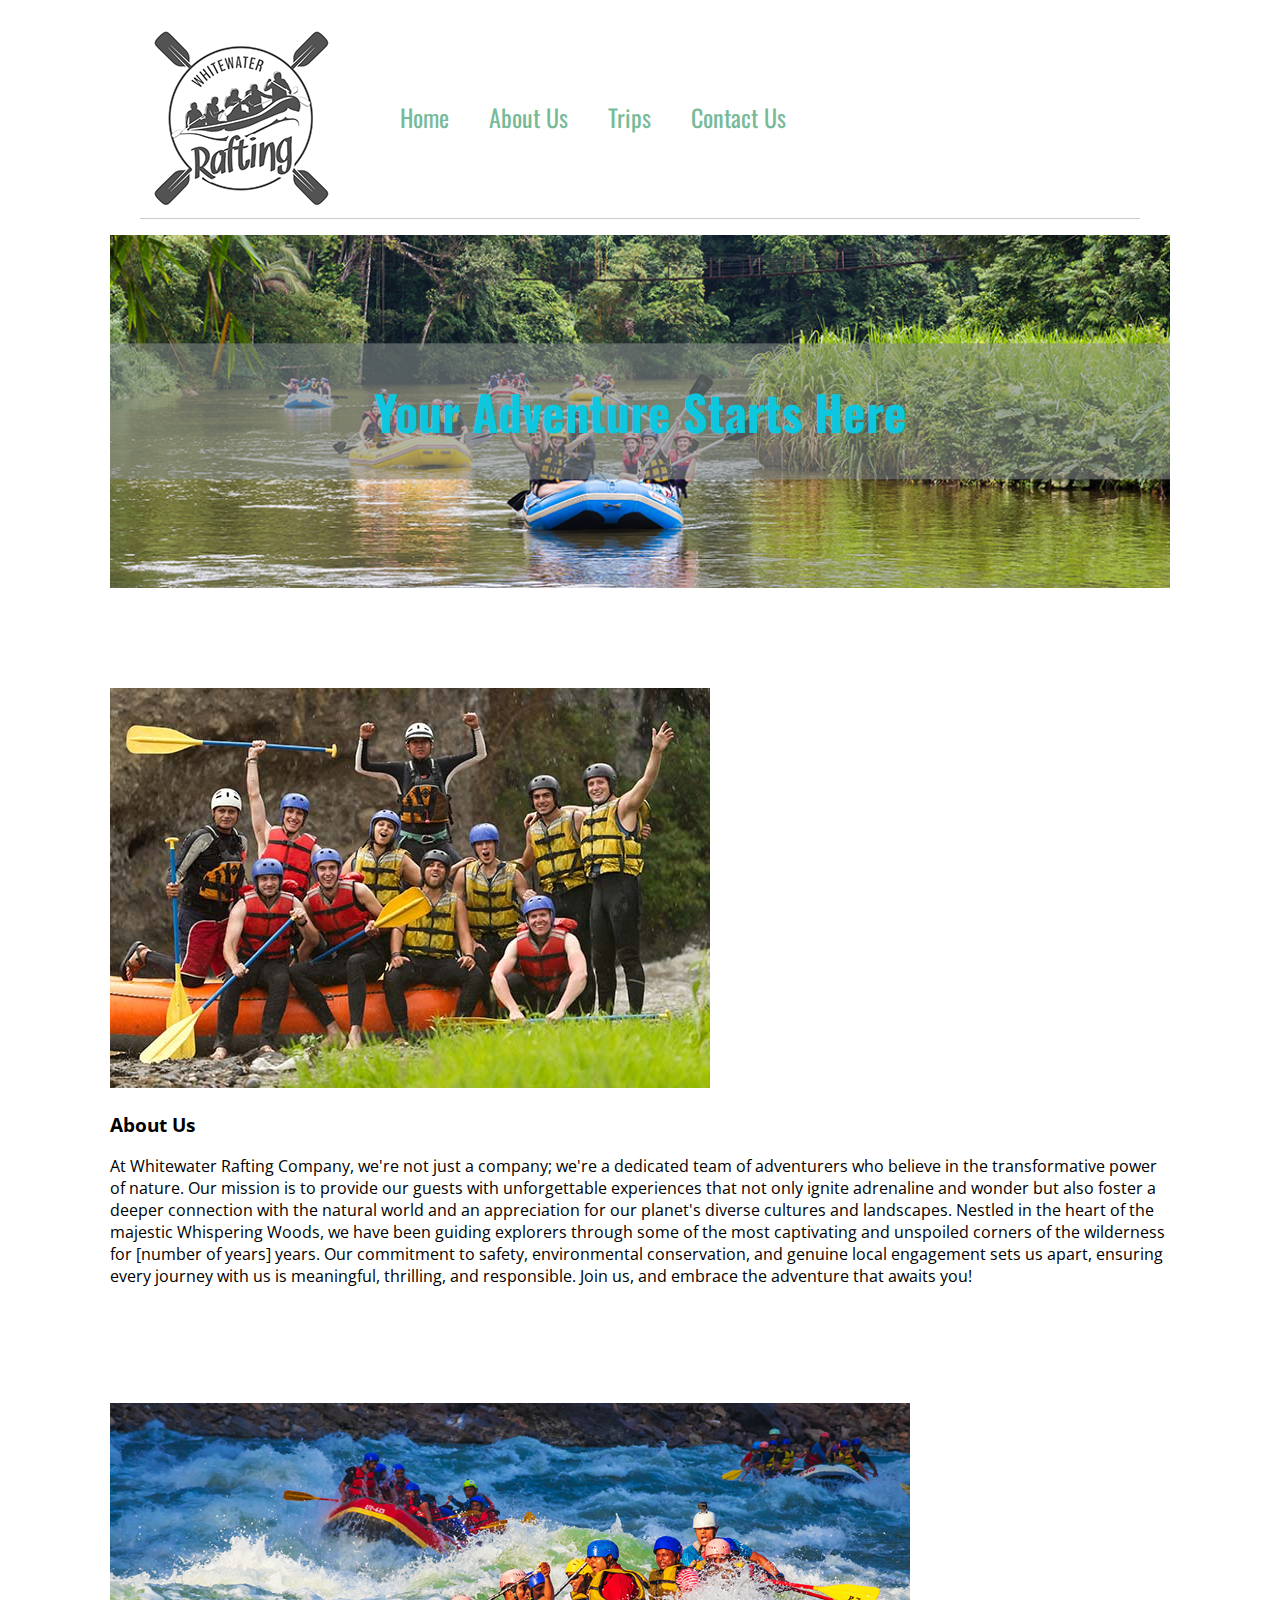
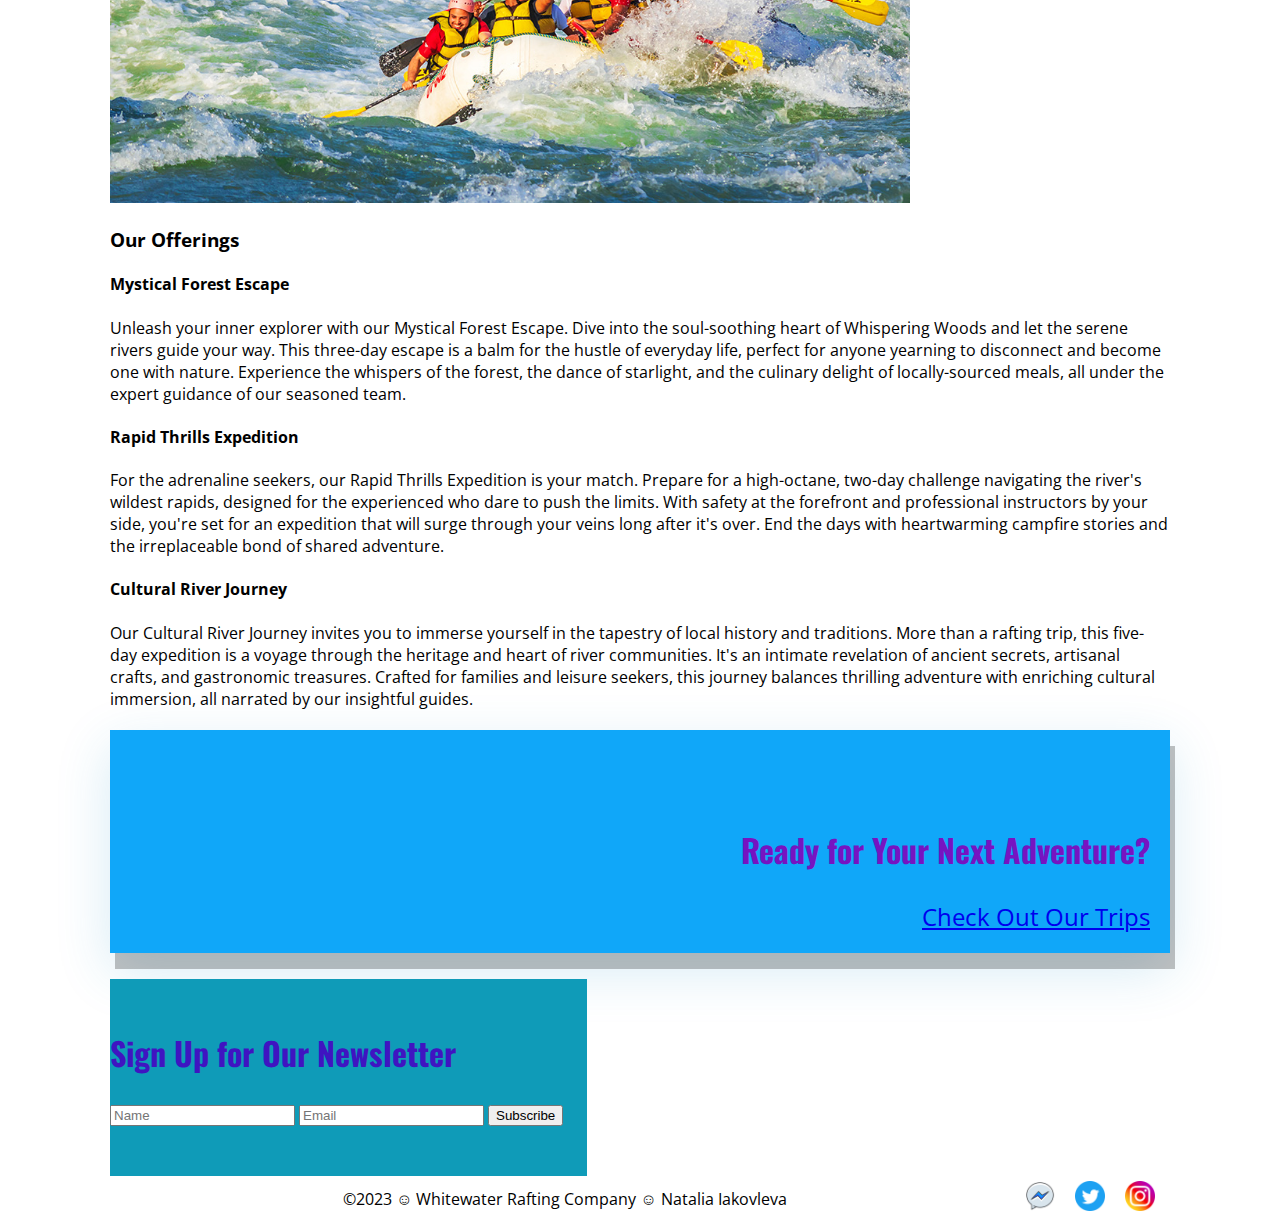
==== wwr/index.html @ 598ad454 "Commit All Changes" ====
<!DOCTYPE html>
<html lang="en-US">
<head>
    <meta charset="UTF-8">
    <meta name="viewport" content="width=device-width, initial-scale=1">
    <title>Whitewater Rafting Company | Contact Us</title>
    <meta name="description" content="The contact page gives information on how to reach our company">
    <meta name="author" content="Natalia Iakovleva">
    <link rel="stylesheet" href="styles/rafting.css">
</head>
<body id="background">
    <header>
        <img src="images/logo.png" alt="Whitewater Rafting Logo" class="logo">
        <nav>
            <ul class="navigation">
                <li><a href="index.html">Home</a></li>
                <li><a href="about.html">About Us</a></li>
                <li><a href="trips.html">Trips</a></li>
                <li><a href="contact.html">Contact Us</a></li>
            </ul>
        </nav>
    </header>

    <main>

        <!-- Большое изображение на всю ширину -->
        <section class="full-width-image">
            <div class="image-text">
                <h1>Your Adventure Starts Here</h1> <!-- Заголовок -->
            </div>
            <img src="images/rafting-adventure.jpg" alt="Rafting Adventure"/>
        </section>        
        <section id="grid-layout">
            <div class="grid-item">
                <img src="images/about_us.jpg" alt="About Us">
                <h3>About Us</h3>
                <p>At Whitewater Rafting Company, we're not just a company; we're a dedicated team of adventurers who believe in the transformative power of nature. Our mission is to provide our guests with unforgettable experiences that not only ignite adrenaline and wonder but also foster a deeper connection with the natural world and an appreciation for our planet's diverse cultures and landscapes.

                    Nestled in the heart of the majestic Whispering Woods, we have been guiding explorers through some of the most captivating and unspoiled corners of the wilderness for [number of years] years. Our commitment to safety, environmental conservation, and genuine local engagement sets us apart, ensuring every journey with us is meaningful, thrilling, and responsible.
                    
                    Join us, and embrace the adventure that awaits you!</p>
            </div>
            <div class="grid-item">
                <img src="images/offerings.jpg" alt="Our Offerings" height="400" width="800">
                <h3>Our Offerings</h3>
                <h4>Mystical Forest Escape</h4>
                <p>Unleash your inner explorer with our Mystical Forest Escape. Dive into the soul-soothing heart of Whispering Woods and let the serene rivers guide your way. This three-day escape is a balm for the hustle of everyday life, perfect for anyone yearning to disconnect and become one with nature. Experience the whispers of the forest, the dance of starlight, and the culinary delight of locally-sourced meals, all under the expert guidance of our seasoned team.</p>
                <h4>Rapid Thrills Expedition</h4>
                <p>For the adrenaline seekers, our Rapid Thrills Expedition is your match. Prepare for a high-octane, two-day challenge navigating the river's wildest rapids, designed for the experienced who dare to push the limits. With safety at the forefront and professional instructors by your side, you're set for an expedition that will surge through your veins long after it's over. End the days with heartwarming campfire stories and the irreplaceable bond of shared adventure.</p>
                <h4>Cultural River Journey</h4>
                <p>Our Cultural River Journey invites you to immerse yourself in the tapestry of local history and traditions. More than a rafting trip, this five-day expedition is a voyage through the heritage and heart of river communities. It's an intimate revelation of ancient secrets, artisanal crafts, and gastronomic treasures. Crafted for families and leisure seekers, this journey balances thrilling adventure with enriching cultural immersion, all narrated by our insightful guides.</p>
            </div>
            <section id="call-to-action">
                <h2>Ready for Your Next Adventure?</h2>
                <a href="trips.html">Check Out Our Trips</a> <!-- Ссылка на страницу с поездками -->
            </section>
        
        </section>
        <section class="newsletter">
            <h2>Sign Up for Our Newsletter</h2>
            <form>
                <input type="text" placeholder="Name" required>
                <input type="email" placeholder="Email" required>
                <input type="submit" value="Subscribe">
            </form>
        </section>

    
    
    </main>

    <footer class="footer-grid">
        <p class="footer-text">&copy;2023 &#9786; Whitewater Rafting Company &#9786; Natalia Iakovleva</p>
        <nav class="footer-nav">
            <a href="https://facebook.com"><img src="images/facebook.png" alt="Facebook"></a>
            <a href="https://twitter.com"><img src="images/twitter.png" alt="Twitter"></a>
            <a href="https://instagram.com"><img src="images/instagram.png" alt="Instagram"></a>
        </nav>
    </footer>
---- wwr/styles/rafting.css ----
@import url('https://fonts.googleapis.com/css2?family=Oswald:wght@300&display=swap');
@import url('https://fonts.googleapis.com/css2?family=Open+Sans:wght@500&display=swap');

:root {
    --primary-color: #77BA99;
    --secondary-color: #10A7F9;
    --accent1-color: #DD6F38;
    --accent2-color: #8C6340;
   
    --heading-font: 'Oswald', sans-serif;
    --paragraph-font: 'Open Sans', sans-serif;
    
    --nav-link-color: #DD6F38;
    --nav-hover-link-color: #77BA99;
}

body {
    font-family: var(--paragraph-font);
    max-width: 1060px; 
    margin: auto;   
}

h1 {
    font-family: var(--heading-font);
    font-size: 3rem;

}

h2 {
    font-family: var(--heading-font); 
    color: #242221;
    font-size: 2rem;
    text-align: center;
    padding-top: 50px;
}

header {
	margin: 1rem auto;
	display: grid;
	grid-template-columns: auto 1fr;
	align-items: center;
	border-bottom: 1px solid #ccc;
	max-width: 1000px;
    font-family: var(--heading-font)
}

p {
    padding: 0;
}

nav {
    font-size: 1.5rem;
    display: flex;
    float: right;
    position: relative;
    text-align: right;
}
    
nav a {
    display: block;
    color: var(--nav-link-color);
    text-decoration: none;
    padding: 5px;
}

nav a:hover {
    color: var(--nav-hover-link-color);
}

.logo img {
	margin: 0 50% 0 50rem;
	width: 64px;
	height: auto;
}

.navigation {
	display: flex;
	list-style: none;
}

.navigation li {
	flex: 1 1 100%;
    white-space: nowrap;
}

.navigation a {
	display: 
    block;
	color: #77BA99;
	padding: 20px;
}

.navigation a:hover {
	color: #DD6F38;
	font-weight: 800;
}

.hero {
    position: relative;
}
  
.hero > img {
    position: relative;
    display: block;
    width: 100%;
    height: auto;
}

.hero-title {
    position: absolute;
    text-align: center;
    top: 10px;
    left: 0;
    width: 100%;
    background-color: #77ba98d7;
  }

.hero-article {
    position: absolute;
    margin: 30px;
    padding: 20px;
    top: 150px;
    left: 0;
    background-color: #77ba98d7;
}

.hero-article > img {
    display: block;
    width: 30%;
    height: auto;
    float: right;
}

.grid-container {
    display: grid;
    grid-template-columns: 1fr 1fr 1fr;
}

.grid-item {
    width: auto; 
 
}
.grid-item1 {
    order: 2;
    padding-left: 30px;
    padding-right: 30px;
    text-align: center;

}

.grid-item2 {
    order: 1;
    border: none;
    padding-top: 75px;
    padding-right: 2px;
    text-align: justify;
 
}
.grid-item3 {
    order: 3;
    border: none;
    padding-top: 75px;
    padding-left: 2px;
    text-align: justify;
}

.flex-container {
    display: flex;
    flex-direction: column;
    align-items: center;
}

.image-container {
    display: flex;
    flex-direction: row;
    justify-content: center;
    gap: 10px;
    text-align: center;
}
.footer-grid {
    display: flex;
    grid-template-columns: 1fr auto;
    align-items: center;
   justify-content: space-between;
 }
  .footer-text {
    margin: 0;
    padding: 10px;
    text-align: center;
    flex-grow: 1;
  } 
  .footer-nav {
    display: flex;
    gap: 10px; 
    margin-right: 10px;
  }
  .footer-nav a img {
    width: 30px;
    height: auto;
  }
  
#company-info {
    text-align: left;
}

  #contact-form {
   margin-top: 20px;
  }
  
  #message{
    margin-top: 30px;
  }
  button[type="submit"] {
    text-align: left;
    background-color: #1589d0f1;
    color: white;
    padding: 10px 20px;
    border: none;
    border-radius: 4px;
    cursor: pointer;
    margin-top: 20px;
  }
  
  button[type="submit"]:hover {
    background-color: #18e930;
  }
  
  .employee img {
   padding-top: 50px;
   place-items:start;
  }

  #image-container  {
    position: relative;
    width: 100%;
    height: 450px; 
}

 #image-container img {
    width: 100%;
    height: 100%; 
    object-fit: cover; 
}
.overlay-content {
    position: absolute;
    top: 50%;
    left: 50%;
    transform: translate(-50%, -50%);
    color: rgb(31, 102, 209);
    text-align: center;
    background: rgba(181, 215, 229, 0.6);
    width: 100%;
    padding: 10px; 
    box-sizing: border-box;
}  
.booking-button {
    display: inline-block;
    padding: 10px 20px;
    background-color: blue;
    color: white; 
    text-decoration: none;
    border-radius: 5px;
    cursor: pointer; 
    border-radius: 12px;
}

.booking-button:hover {
    background-color: darkblue;
}

.modal {
    display: none;
    position: fixed;
    z-index: 1;
    left: 0;
    top: 0;
    width: 100%;
    height: 100%;
    overflow: auto;
    background-color: rgba(0,0,0,0.4);
}

#modal-toggle:checked ~ .modal {
    display: block;
}

.modal-content {
    position: fixed; 
    background-color: #fefefe;
    margin: auto;
    padding: 20px; 
    border: 1px solid #888;
    width: 30%;
    box-shadow: 0 4px 8px 0 rgba(0,0,0,0.2), 0 6px 20px 0 rgba(0,0,0,0.19);
    animation-name: animatetop;
    animation-duration: 0.4s;
    top: 50%;
    left: 50%;
    transform: translate(-50%, -50%);
}

@keyframes animatetop {
    from {top: -300px; opacity: 0}
    to {top: 0; opacity: 1} 
}



.call-to-action {
  background-color: #f1f0f0;
  padding: 20px;
  text-align: center;
  font-size: x-large;
  font-style: oblique;
  color: #39a7cc;
}

.contact-button {
    background-color: #4c98af; 
    border: none;
    color: rgb(237, 232, 240); 
    padding: 15px 32px; 
    text-align: center; 
    text-decoration: none;
    display: inline-block; 
    font-size: 16px; 
    margin: 4px 2px; 
    cursor: pointer; 
    border-radius: 12px; 
    transition-duration: 0.4s; 
}

.contact-button:hover {
    background-color: rgb(57, 14, 189); 
    color: white; 
    box-shadow: 0 12px 16px 0 rgba(0,0,0,0.24), 0 17px 50px 0 rgba(0,0,0,0.19); 
}


.trip-descriptions {
  display: flex;
  flex-wrap: wrap;
  margin: 10px;
}

.trip-descriptions article {
  flex: 1; 
  margin: 20px;
  text-align: left; 
}

.trip-descriptions .image-container {
    width: auto;
    height: 250px; 
    max-width: 300px; 
    margin: 0 auto;
    padding: 0%;
    display: block;
}
.trip-descriptions article h2, 
.trip-descriptions article p {
  line-height: 1.2; 
  margin-top: 0; 
}

.trip-table {
    width: 50%;
    margin: auto; 
}

.trip-table table {
    width: 100%;
    text-align: center;
    padding: 20px;
    border-collapse: collapse; 
}

.trip-table tr:nth-child(even) {
    background-color: #6bb2dc;
}
.full-width-image {
    position: relative;
    text-align: center;
    color: white; /* Выберите цвет, который будет хорошо виден на вашем изображении */
}

.full-width-image img {
    width: 100%;
    height: auto;
    vertical-align: middle; /* убирает небольшой отступ снизу изображения */
}

.image-text {
    position: absolute;
    top: 50%;
    left: 50%;
    width: 100%;
    background: rgba(131, 138, 135, 0.6);
    transform: translate(-50%, -50%);
    color: rgb(14, 199, 223); /* Измените на любой цвет, который контрастирует с вашим изображением */
    z-index: 1;
}

#call-to-action{
  margin-top: 20px;
  padding: 20px;
  text-align: right;
  font-size: x-large;
  font-style: normal;
  color: #9e5b78;
  background-color: #10A7F9;
  box-shadow:5px 16px 0 rgba(0,0,0,0.24), 0 17px 50px 0 rgba(36, 148, 204, 0.19); 
}
#call-to-action h2{
    text-align: right;
    color: #7614c1
}
 #grid-layout .grid-item{
text-align: left;
padding-top: 100px;
 }
 .newsletter{
    text-align: left;
    padding-bottom: 50px;
    background-color: #0f9bb8;
    width: 45%
}
.newsletter h2{
    text-align: left;
    padding-bottom: ;
    color: #3f14c1;
}
#background{
    background-image: url('images/background.jpg'); 
    /* Optional properties for better appearance */
    background-repeat: no-repeat; /* Prevents the image from repeating */
    background-size: cover; /* Makes sure the image covers the whole area of the element */
    background-position: center center; /* Centers the image */
    background-attachment: fixed; /* Makes the background fixed while scrolling */
}
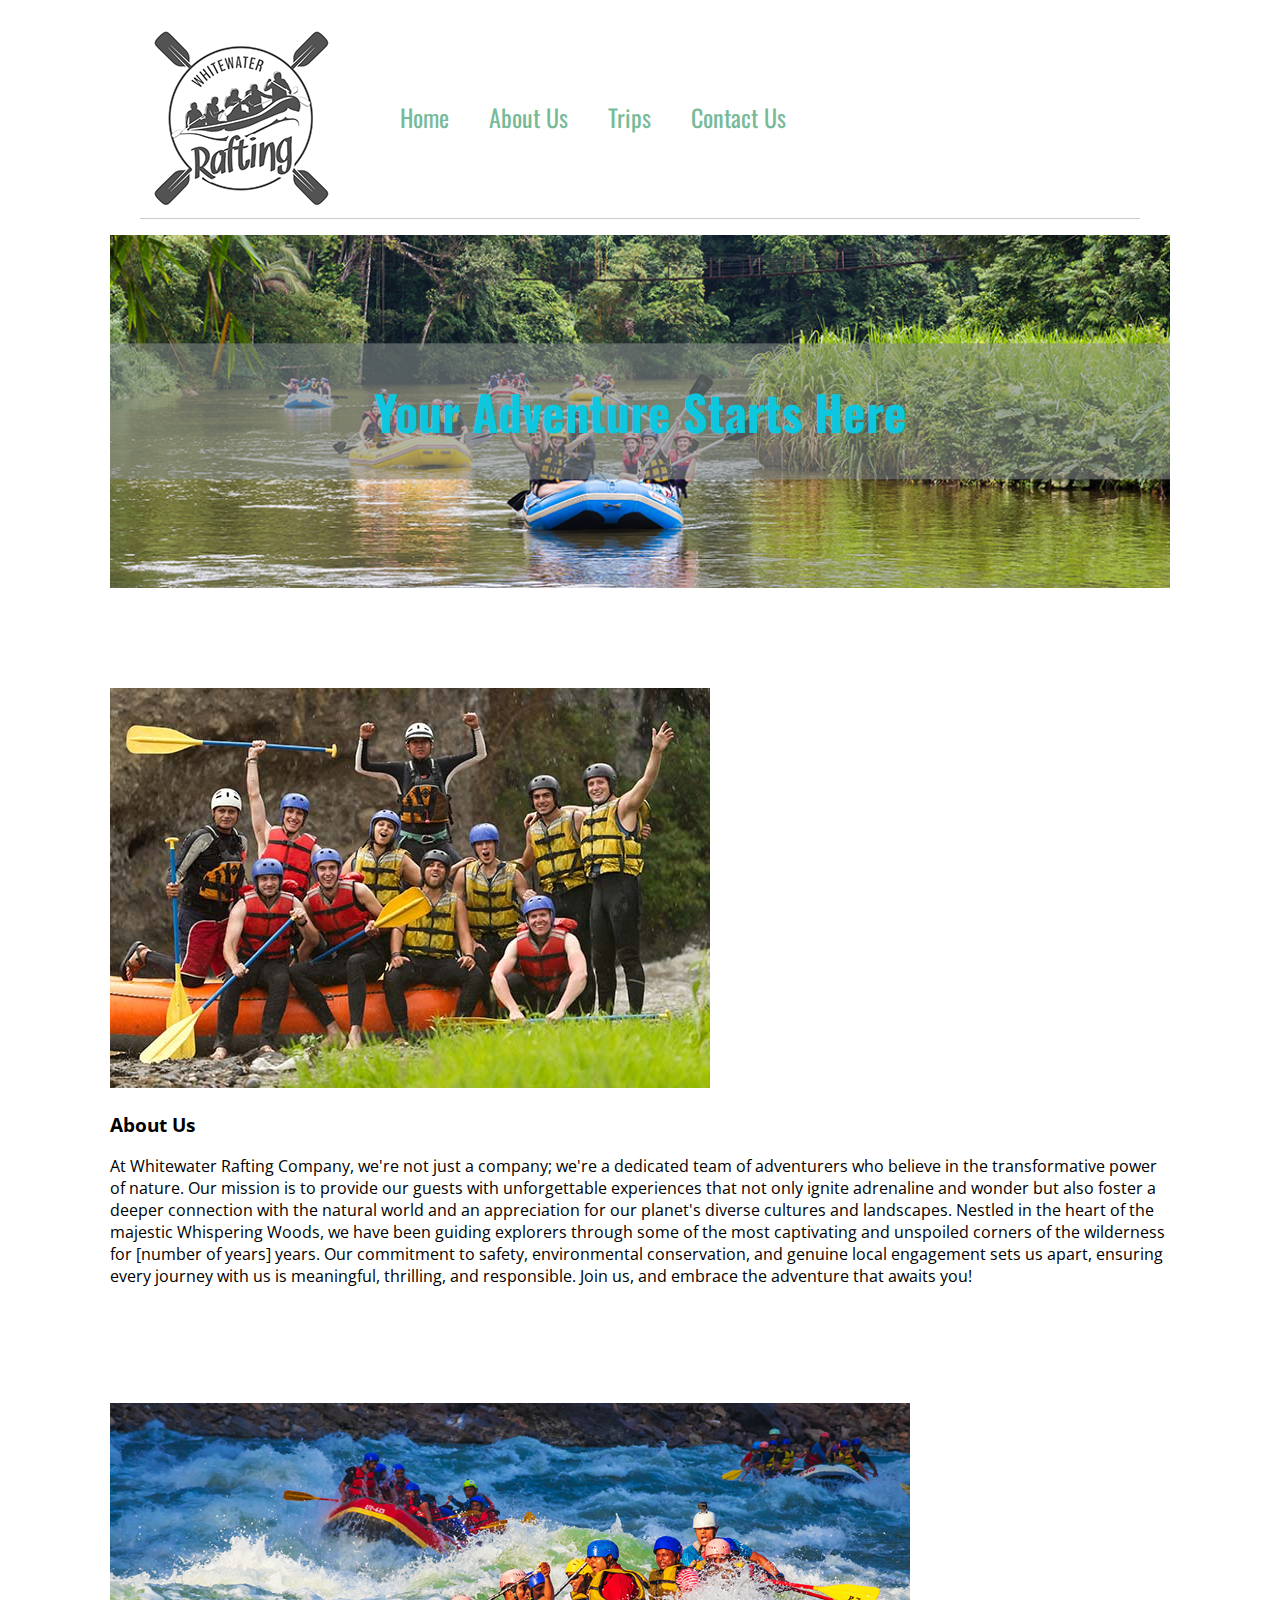
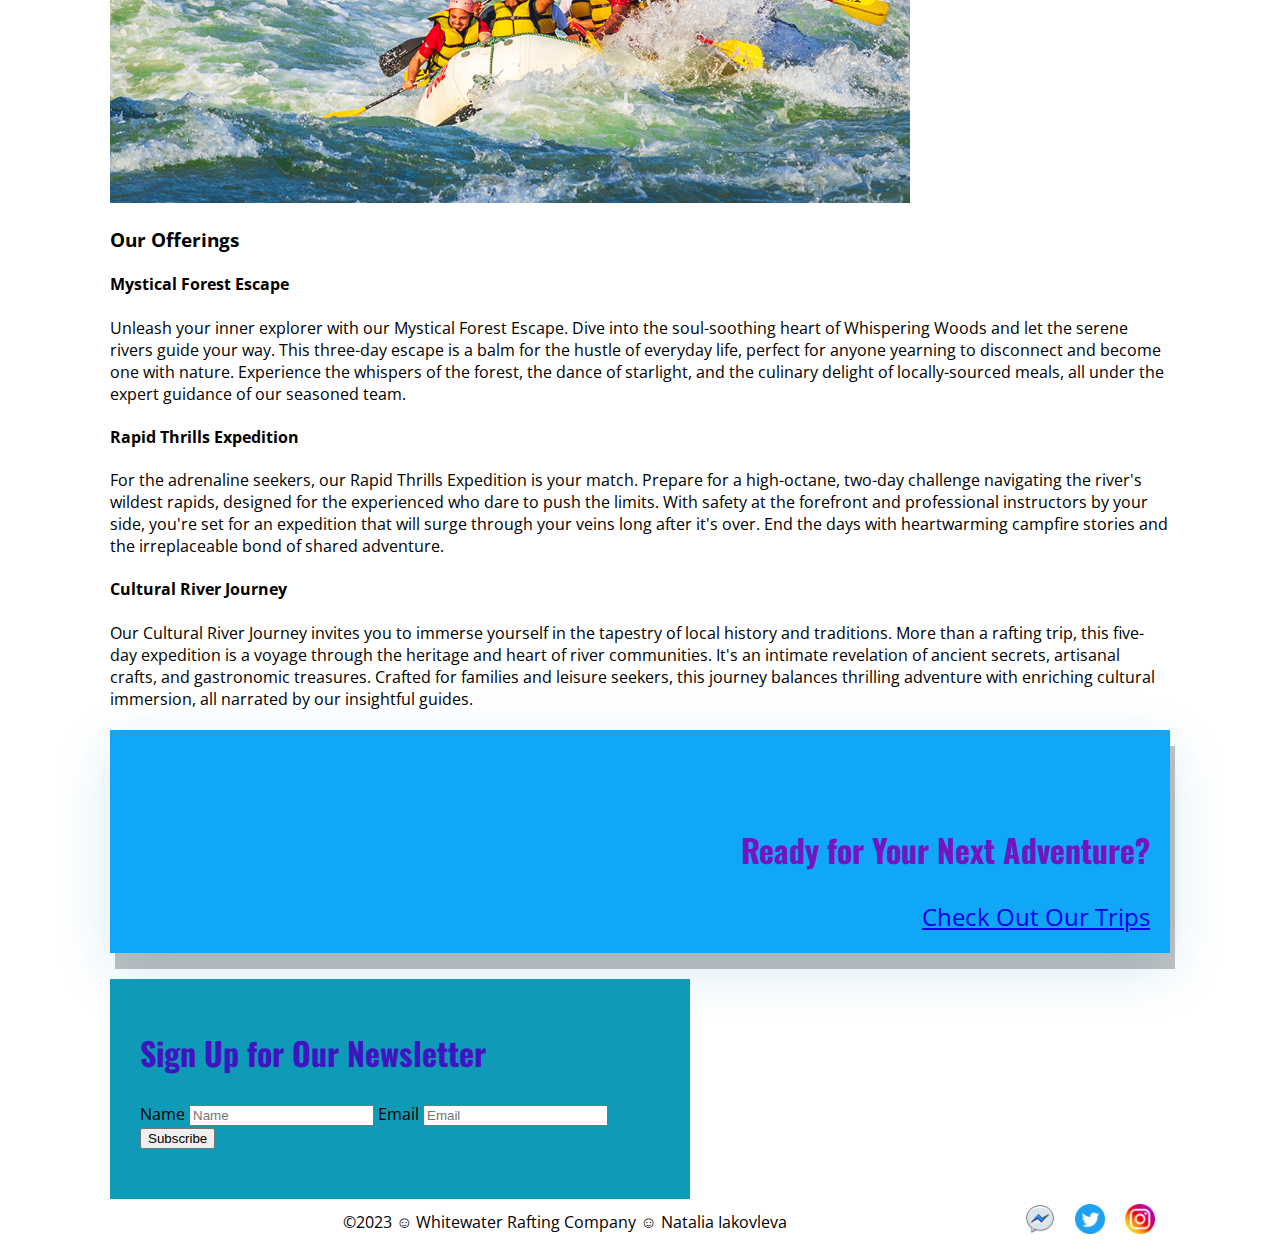
==== commit a69a5ee4: "Commit All cahnges" ====
--- a/wwr/index.html
+++ b/wwr/index.html
@@ -3,7 +3,7 @@
 <head>
     <meta charset="UTF-8">
     <meta name="viewport" content="width=device-width, initial-scale=1">
-    <title>Whitewater Rafting Company | Contact Us</title>
+    <title>Whitewater Rafting Company | Home</title>
     <meta name="description" content="The contact page gives information on how to reach our company">
     <meta name="author" content="Natalia Iakovleva">
     <link rel="stylesheet" href="styles/rafting.css">
@@ -22,11 +22,9 @@
     </header>
 
     <main>
-
-        <!-- Большое изображение на всю ширину -->
         <section class="full-width-image">
             <div class="image-text">
-                <h1>Your Adventure Starts Here</h1> <!-- Заголовок -->
+                <h1>Your Adventure Starts Here</h1> 
             </div>
             <img src="images/rafting-adventure.jpg" alt="Rafting Adventure"/>
         </section>        
@@ -52,21 +50,21 @@
             </div>
             <section id="call-to-action">
                 <h2>Ready for Your Next Adventure?</h2>
-                <a href="trips.html">Check Out Our Trips</a> <!-- Ссылка на страницу с поездками -->
+                <a href="trips.html">Check Out Our Trips</a> 
             </section>
-        
-        </section>
-        <section class="newsletter">
-            <h2>Sign Up for Our Newsletter</h2>
-            <form>
-                <input type="text" placeholder="Name" required>
-                <input type="email" placeholder="Email" required>
-                <input type="submit" value="Subscribe">
-            </form>
-        </section>
-
-    
-    
+                
+            <section class="newsletter">
+                <h2>Sign Up for Our Newsletter</h2>
+                <form>
+                    <label for="name" class="visually-hidden">Name</label>
+                    <input type="text" id="name" placeholder="Name" required>
+                    
+                    <label for="email" class="visually-hidden">Email</label>
+                    <input type="email" id="email" placeholder="Email" required>
+                    
+                    <input type="submit" value="Subscribe">
+                </form>
+            </section>
     </main>
 
     <footer class="footer-grid">
--- a/wwr/styles/rafting.css
+++ b/wwr/styles/rafting.css
@@ -201,15 +201,25 @@
   
 #company-info {
     text-align: left;
+    background-color: #e4edef;
+    padding-left: 30px;
+    padding-bottom: 30px;
 }
 
   #contact-form {
    margin-top: 20px;
+   background-color: #99a8ac;
+   padding-left: 30px;
+   padding-bottom: 30px;
   }
   
   #message{
     margin-top: 30px;
   }
+  #contact-form h2 {
+    text-align: left;
+  }
+
   button[type="submit"] {
     text-align: left;
     background-color: #1589d0f1;
@@ -222,13 +232,29 @@
   }
   
   button[type="submit"]:hover {
-    background-color: #18e930;
+    background-color: #431cd1;
+  }
+  .employee h2{
+    text-align: left;
+    color: #431cd1;
   }
   
-  .employee img {
-   padding-top: 50px;
-   place-items:start;
-  }
+  .employee-container {
+    display: flex;
+    justify-content: space-between; 
+    flex-wrap: wrap; 
+    background-color: #cce1ec;
+}
+
+.employee-wrap {
+    text-align: left; 
+    margin: 0 15px;
+ }
+
+.employee {
+    display: block; 
+    margin-top: 20px; 
+}
 
   #image-container  {
     position: relative;
@@ -304,8 +330,6 @@
     to {top: 0; opacity: 1} 
 }
 
-
-
 .call-to-action {
   background-color: #f1f0f0;
   padding: 20px;
@@ -381,13 +405,13 @@
 .full-width-image {
     position: relative;
     text-align: center;
-    color: white; /* Выберите цвет, который будет хорошо виден на вашем изображении */
+    color: white; 
 }
 
 .full-width-image img {
     width: 100%;
     height: auto;
-    vertical-align: middle; /* убирает небольшой отступ снизу изображения */
+    vertical-align: middle; 
 }
 
 .image-text {
@@ -397,8 +421,7 @@
     width: 100%;
     background: rgba(131, 138, 135, 0.6);
     transform: translate(-50%, -50%);
-    color: rgb(14, 199, 223); /* Измените на любой цвет, который контрастирует с вашим изображением */
-    z-index: 1;
+    color: rgb(14, 199, 223); 
 }
 
 #call-to-action{
@@ -411,30 +434,27 @@
   background-color: #10A7F9;
   box-shadow:5px 16px 0 rgba(0,0,0,0.24), 0 17px 50px 0 rgba(36, 148, 204, 0.19); 
 }
+
 #call-to-action h2{
     text-align: right;
     color: #7614c1
 }
+
  #grid-layout .grid-item{
 text-align: left;
 padding-top: 100px;
  }
+
  .newsletter{
     text-align: left;
     padding-bottom: 50px;
     background-color: #0f9bb8;
-    width: 45%
-}
-.newsletter h2{
-    text-align: left;
-    padding-bottom: ;
-    color: #3f14c1;
-}
-#background{
-    background-image: url('images/background.jpg'); 
-    /* Optional properties for better appearance */
-    background-repeat: no-repeat; /* Prevents the image from repeating */
-    background-size: cover; /* Makes sure the image covers the whole area of the element */
-    background-position: center center; /* Centers the image */
-    background-attachment: fixed; /* Makes the background fixed while scrolling */
+    width: 50%;
+    padding-left: 30px;
+    padding-right: 20px;
+}
+
+.newsletter h2 {
+ text-align: left;
+ color: #3f14c1;
 }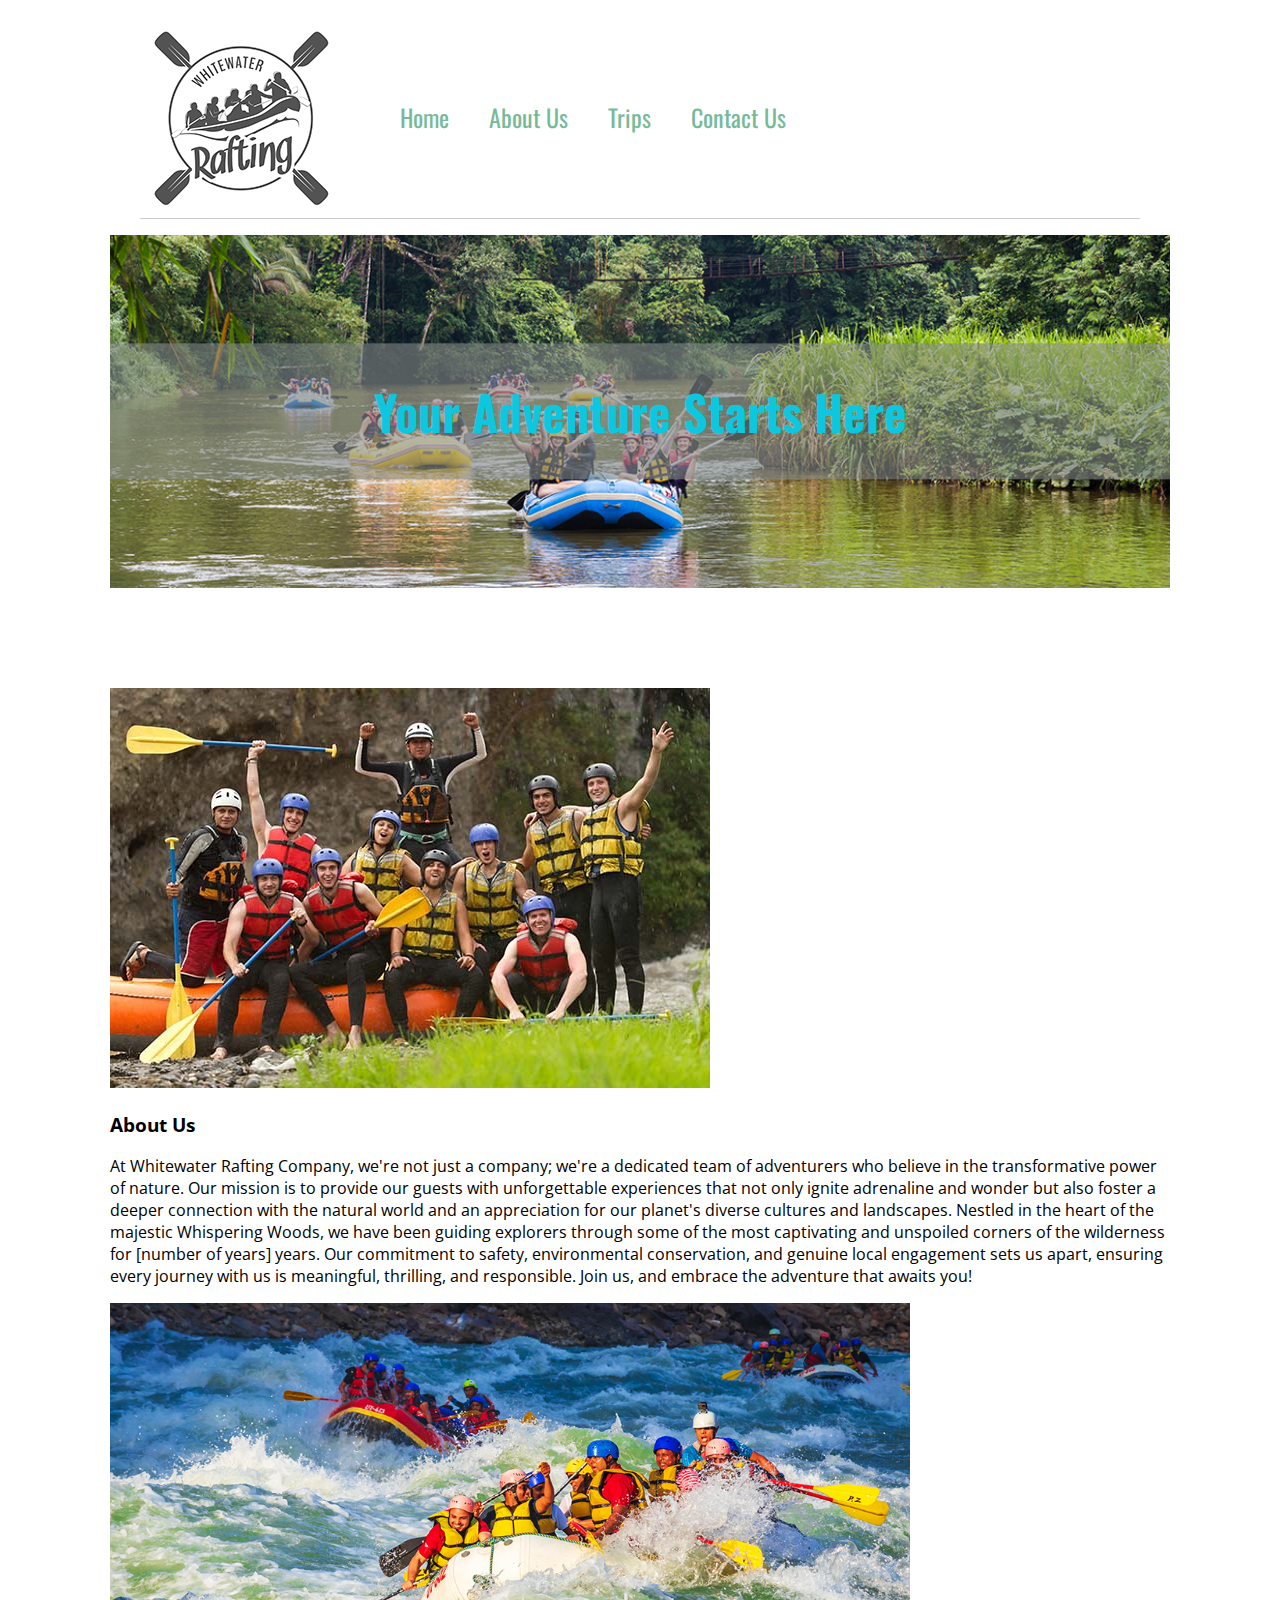
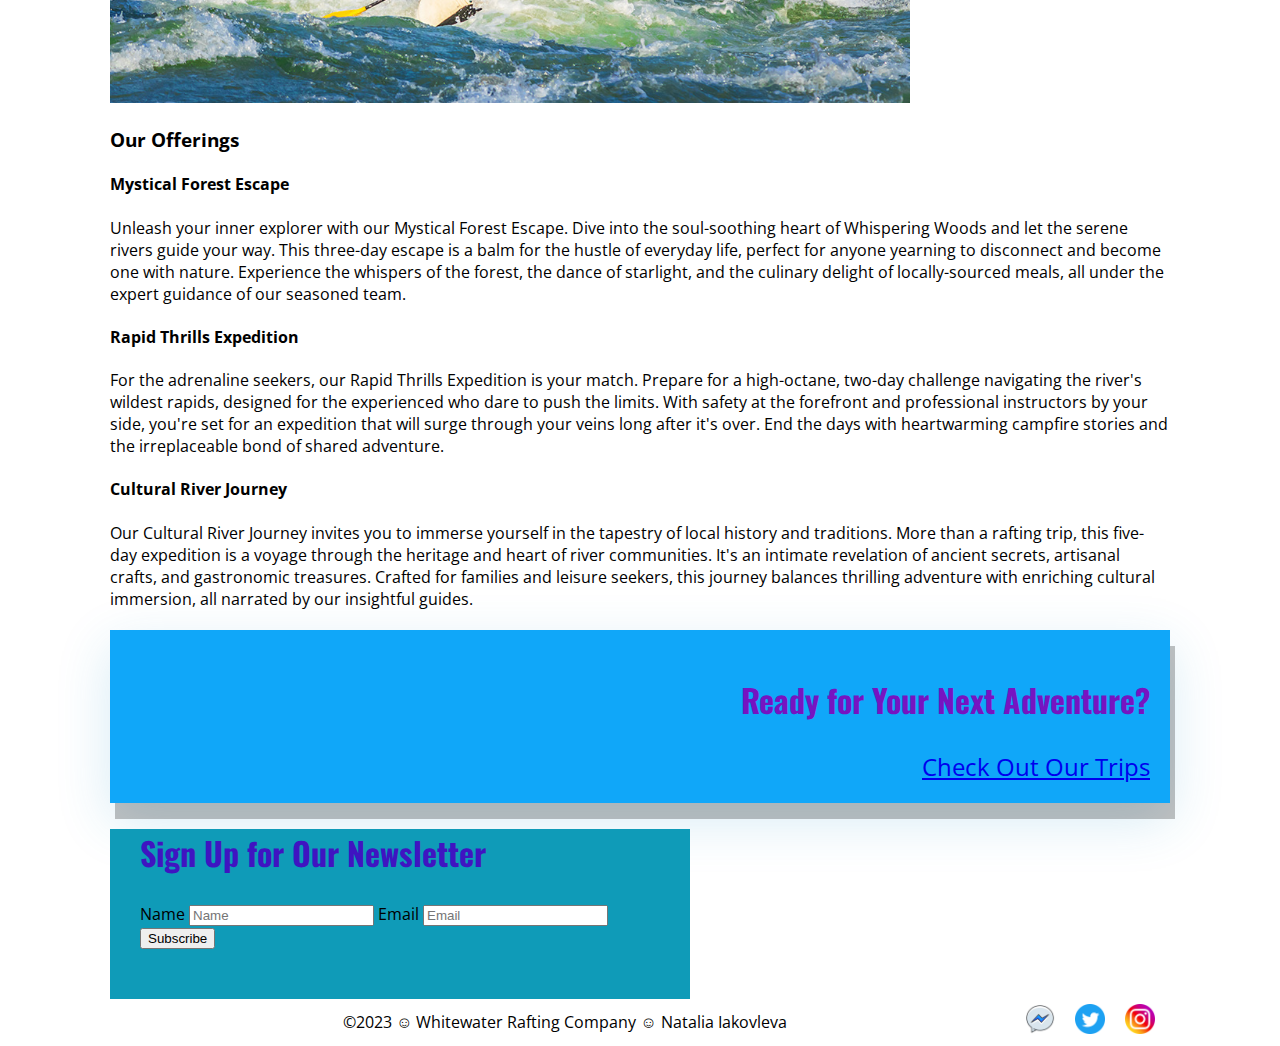
==== commit 46eb36ba: "Commit All" ====
--- a/wwr/index.html
+++ b/wwr/index.html
@@ -38,6 +38,8 @@
                     
                     Join us, and embrace the adventure that awaits you!</p>
             </div>
+            </section>
+            
             <div class="grid-item">
                 <img src="images/offerings.jpg" alt="Our Offerings" height="400" width="800">
                 <h3>Our Offerings</h3>
--- a/wwr/styles/rafting.css
+++ b/wwr/styles/rafting.css
@@ -31,7 +31,6 @@
     color: #242221;
     font-size: 2rem;
     text-align: center;
-    padding-top: 50px;
 }
 
 header {
@@ -134,18 +133,18 @@
 .grid-container {
     display: grid;
     grid-template-columns: 1fr 1fr 1fr;
+    align-items: center;
 }
 
 .grid-item {
     width: auto; 
- 
-}
+}
+
 .grid-item1 {
     order: 2;
     padding-left: 30px;
     padding-right: 30px;
     text-align: center;
-
 }
 
 .grid-item2 {
